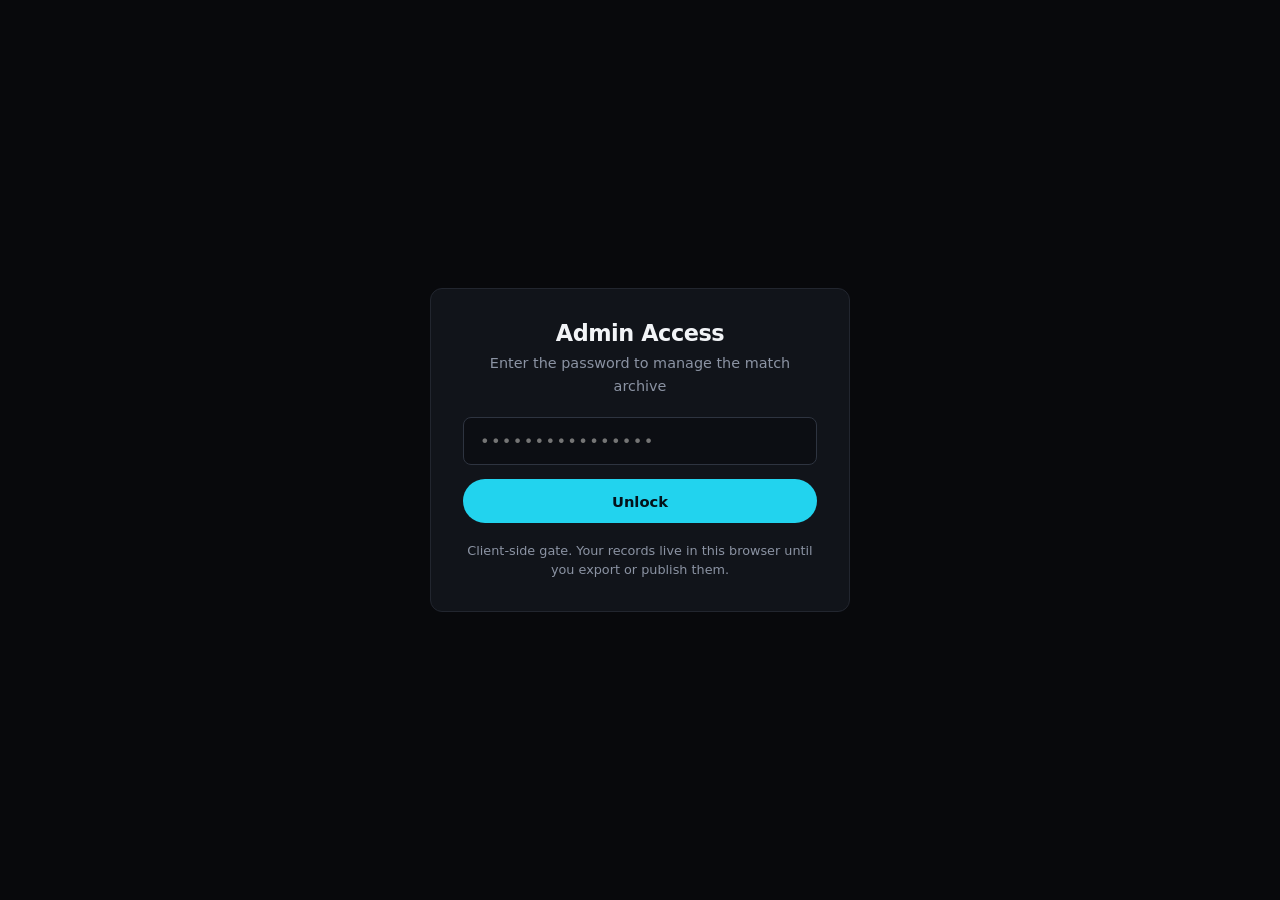
==== admin/index.html @ 0347178e "NightForge Match Archive — public match history with owner admin panel Public archive of every Night" ====
<!doctype html>
<html lang="en">
  <head>
    <meta charset="UTF-8" />
    <meta name="viewport" content="width=device-width, initial-scale=1.0" />
    <meta name="theme-color" content="#08090c" />
    <meta name="robots" content="noindex, nofollow" />
    <title>Admin — Match Archive</title>
    <link rel="stylesheet" href="css/admin.css" />
  </head>
  <body>
    <!-- ================= PASSWORD GATE ================= -->
    <div id="pinGate" class="pin-gate">
      <form id="pinForm" class="pin-form" autocomplete="off">
        <h1 class="pin-title">Admin Access</h1>
        <p class="pin-hint">Enter the password to manage the match archive</p>
        <label class="visually-hidden" for="pinInput">Admin password</label>
        <input
          type="password"
          id="pinInput"
          class="pin-input"
          placeholder="••••••••••••••••"
          autocomplete="current-password"
          required
        />
        <button type="submit" class="btn btn--primary">Unlock</button>
        <p id="pinError" class="pin-error" hidden>Wrong password. Try again.</p>
        <p class="pin-note">
          Client-side gate. Your records live in this browser until you export
          or publish them.
        </p>
      </form>
    </div>

    <!-- ================= ADMIN PANEL ================= -->
    <div id="adminPanel" class="admin-panel" hidden>
      <header class="admin-header">
        <div>
          <h1 class="admin-title">Match Archive Admin</h1>
          <p
            id="status"
            class="admin-status admin-status--ok"
            role="status"
            aria-live="polite"
          ></p>
        </div>
        <div class="admin-header__actions">
          <button id="btnLock" class="btn btn--ghost">Lock</button>
        </div>
      </header>

      <div class="admin-body">
        <!-- ---------- RECORDS ---------- -->
        <section class="admin-section">
          <div class="admin-toolbar">
            <h2 class="admin-heading">Match records</h2>
            <span id="itemCount" class="item-count"></span>
          </div>

          <div class="admin-toolbar">
            <button id="btnAdd" class="btn btn--primary">+ Add match</button>
            <button id="btnRemoveDemo" class="btn btn--secondary">
              Remove sample records
            </button>
          </div>

          <div id="itemList" class="item-list"></div>
        </section>

        <!-- ---------- PUBLISH ---------- -->
        <section class="admin-section">
          <h2 class="admin-heading">Publish</h2>
          <p class="admin-help">
            The public archive reads <code>data/matches.json</code>. To make a
            change visible online, publish it here or export the file and commit
            it yourself.
          </p>

          <div class="publish-grid">
            <div class="publish-card">
              <h3 class="publish-card__title">1 · Export</h3>
              <p class="admin-help">
                Download the JSON, then copy it into
                <code>data/matches.json</code> and commit. Works without any
                GitHub setup.
              </p>
              <div class="publish-card__actions">
                <button id="btnExportMatches" class="btn btn--secondary">
                  Download matches.json
                </button>
                <button id="btnExportTeam" class="btn btn--secondary">
                  Download team.json
                </button>
              </div>
            </div>

            <div class="publish-card">
              <h3 class="publish-card__title">2 · Publish directly</h3>
              <p class="admin-help">
                Paste a GitHub token with <em>Contents: write</em> on this repo.
                It is kept in memory for this session only — never saved to
                disk, never in the page source.
              </p>
              <label class="field">
                <span>GitHub token</span>
                <input
                  type="password"
                  id="tokenInput"
                  class="pin-input"
                  placeholder="github_pat_…"
                  autocomplete="off"
                />
              </label>
              <div class="publish-card__actions">
                <button id="btnPublish" class="btn btn--primary">
                  Publish to GitHub
                </button>
              </div>
            </div>
          </div>

          <div class="admin-toolbar admin-toolbar--end">
            <button id="btnResetAll" class="btn btn--danger">
              Discard local changes
            </button>
          </div>
        </section>

        <!-- ---------- TEAM ---------- -->
        <section class="admin-section">
          <h2 class="admin-heading">Team details</h2>
          <form id="teamForm" class="team-form">
            <label class="field">
              <span>Team name</span>
              <input type="text" id="teamName" />
            </label>
            <label class="field">
              <span>Tagline</span>
              <input type="text" id="teamTagline" />
            </label>
            <label class="field field--wide">
              <span>About</span>
              <textarea id="teamAbout" rows="3"></textarea>
            </label>
            <div class="field-row">
              <label class="field">
                <span>City</span>
                <input type="text" id="teamCity" />
              </label>
              <label class="field">
                <span>Email</span>
                <input type="email" id="teamEmail" />
              </label>
            </div>
            <div class="field-row">
              <label class="field">
                <span>WhatsApp (digits, country code first)</span>
                <input
                  type="tel"
                  id="teamWhatsapp"
                  placeholder="919876543210"
                />
              </label>
              <label class="field">
                <span>Instagram (handle)</span>
                <input
                  type="text"
                  id="teamInstagram"
                  placeholder="nightforge"
                />
              </label>
            </div>
            <label class="field">
              <span>YouTube (handle)</span>
              <input type="text" id="teamYoutube" placeholder="nightforge" />
            </label>
            <div class="admin-toolbar">
              <button type="submit" class="btn btn--primary">
                Save team details
              </button>
            </div>
          </form>
        </section>
      </div>
    </div>

    <!-- ================= EDIT DIALOG ================= -->
    <dialog id="editDialog" class="edit-dialog">
      <form id="editForm" method="dialog">
        <h2 id="dialogTitle" class="dialog-title">Add match</h2>
        <input type="hidden" id="editId" />

        <div class="field-row">
          <label class="field">
            <span>Date *</span>
            <input type="date" id="editDate" required />
          </label>
          <label class="field">
            <span>Result *</span>
            <select id="editResult"></select>
          </label>
        </div>

        <div class="field-row">
          <label class="field">
            <span>Mode *</span>
            <select id="editMode"></select>
          </label>
          <label class="field">
            <span>Event type *</span>
            <select id="editEvent"></select>
          </label>
        </div>

        <label class="field">
          <span>Event name *</span>
          <input
            type="text"
            id="editEventName"
            placeholder="NightForge Weekly Cup #13"
            required
          />
        </label>

        <div class="field-row">
          <label class="field">
            <span>Opponent *</span>
            <input
              type="text"
              id="editOpponent"
              placeholder="Team Velocity"
              required
            />
          </label>
          <label class="field">
            <span>Map / arena</span>
            <input type="text" id="editMap" placeholder="Mirage" />
          </label>
        </div>

        <div class="field-row">
          <label class="field">
            <span>Score</span>
            <input type="text" id="editScore" placeholder="13-7" />
          </label>
          <label class="field">
            <span>Placement</span>
            <input
              type="number"
              id="editPlacement"
              min="1"
              step="1"
              placeholder="1"
            />
          </label>
        </div>

        <div class="field-row">
          <label class="field">
            <span>Entry fee (₹)</span>
            <input
              type="number"
              id="editEntryFee"
              min="0"
              step="1"
              placeholder="500"
            />
          </label>
          <label class="field">
            <span>Prize won (₹)</span>
            <input
              type="number"
              id="editPrize"
              min="0"
              step="1"
              placeholder="10000"
            />
          </label>
        </div>

        <label class="field">
          <span>Notes</span>
          <textarea
            id="editNotes"
            rows="2"
            placeholder="How the match went"
          ></textarea>
        </label>

        <label class="check">
          <input type="checkbox" id="editDemo" />
          <span>This is a sample record</span>
        </label>

        <p id="editError" class="pin-error" role="alert" hidden></p>

        <div class="dialog-actions">
          <button type="button" id="btnCancelEdit" class="btn btn--ghost">
            Cancel
          </button>
          <button type="submit" class="btn btn--primary">Save match</button>
        </div>
      </form>
    </dialog>

    <script src="js/admin.js"></script>
  </body>
</html>
---- admin/css/admin.css ----
/* ==========================================================================
   Match Archive — admin panel styles

   Same palette as the public site so the panel feels like part of the
   product, not a bolt-on. Denser than the public site: this is a tool,
   and tools get tighter spacing and smaller type.
   ========================================================================== */

:root {
  --bg: #08090c;
  --bg-2: #0c0e13;
  --card: #11141a;
  --card-2: #161a22;
  --line: #22262f;
  --line-2: #2e3440;
  --fg: #f2f4f7;
  --fg-2: #ccd2dc;
  --muted: #8b93a3;
  --accent: #22d3ee;
  --accent-ink: #04121a;
  --accent-dim: rgb(34 211 238 / 12%);
  --danger: #f87171;
  --danger-dim: rgb(248 113 113 / 12%);
  --ok: #34d399;
  --warn: #fbbf24;
  --radius: 12px;
  --radius-sm: 8px;
  --font-d:
    "Space Grotesk", system-ui, -apple-system, "Segoe UI", roboto, sans-serif;
  --font-m:
    "JetBrains Mono", ui-monospace, sfmono-regular, menlo, consolas, monospace;
  --ease: cubic-bezier(0.2, 0.7, 0.2, 1);
  --dur: 0.2s;
}

*,
*::before,
*::after {
  box-sizing: border-box;
}

body {
  margin: 0;
  background: var(--bg);
  color: var(--fg);
  font-family: var(--font-d);
  font-size: 15px;
  line-height: 1.55;
  -webkit-font-smoothing: antialiased;
}

h1,
h2,
h3 {
  margin: 0;
  font-weight: 700;
  letter-spacing: -0.02em;
  line-height: 1.15;
}

p {
  margin: 0 0 var(--space, 12px);
}

code {
  padding: 1px 5px;
  border-radius: 5px;
  background: var(--card-2);
  font-family: var(--font-m);
  font-size: 0.85em;
}

:focus-visible {
  outline: 2px solid var(--accent);
  outline-offset: 2px;
}

.visually-hidden {
  position: absolute;
  width: 1px;
  height: 1px;
  overflow: hidden;
  clip-path: inset(50%);
  white-space: nowrap;
  border: 0;
}

/* --- Buttons -------------------------------------------------------------- */

.btn {
  display: inline-flex;
  align-items: center;
  justify-content: center;
  gap: 8px;
  min-height: 44px;
  padding: 0 20px;
  border: 1.5px solid transparent;
  border-radius: 999px;
  font-family: inherit;
  font-size: 0.92rem;
  font-weight: 500;
  cursor: pointer;
  transition:
    transform var(--dur) var(--ease),
    background-color var(--dur) var(--ease),
    border-color var(--dur) var(--ease),
    color var(--dur) var(--ease);
}

.btn:hover {
  transform: translateY(-1px);
}

.btn--primary {
  background: var(--accent);
  color: var(--accent-ink);
  font-weight: 700;
}

.btn--primary:hover {
  box-shadow: 0 6px 20px rgb(34 211 238 / 20%);
}

.btn--secondary {
  border-color: var(--line-2);
  background: var(--card);
  color: var(--fg);
}

.btn--secondary:hover {
  border-color: var(--accent);
  color: var(--accent);
}

.btn--ghost {
  border-color: var(--line-2);
  background: transparent;
  color: var(--fg-2);
}

.btn--ghost:hover {
  border-color: var(--accent);
  color: var(--accent);
}

.btn--danger {
  border-color: rgb(248 113 113 / 40%);
  background: var(--danger-dim);
  color: var(--danger);
}

.btn--danger:hover {
  border-color: var(--danger);
}

.btn--tiny {
  min-height: 38px;
  padding: 0 14px;
  border-color: var(--line-2);
  background: transparent;
  color: var(--fg-2);
  font-size: 0.83rem;
}

.btn--tiny:hover {
  border-color: var(--accent);
  color: var(--accent);
}

.btn--tiny.btn--danger:hover {
  border-color: var(--danger);
  color: var(--danger);
}

/* --- Password gate -------------------------------------------------------- */

.pin-gate {
  display: grid;
  place-items: center;
  min-height: 100vh;
  padding: 24px;
}

.pin-form {
  width: min(420px, 100%);
  padding: 32px;
  border: 1px solid var(--line);
  border-radius: var(--radius);
  background: var(--card);
  text-align: center;
}

.pin-title {
  margin-bottom: 6px;
  font-size: 1.4rem;
}

.pin-hint {
  margin-bottom: 20px;
  color: var(--muted);
  font-size: 0.9rem;
}

.pin-input {
  width: 100%;
  min-height: 48px;
  margin-bottom: 14px;
  padding: 0 16px;
  border: 1.5px solid var(--line-2);
  border-radius: var(--radius-sm);
  background: var(--bg-2);
  color: var(--fg);
  font-family: var(--font-m);
  font-size: 1rem;
  letter-spacing: 0.08em;
}

.pin-input:focus {
  border-color: var(--accent);
  outline: none;
}

.pin-form .btn {
  width: 100%;
}

.pin-error {
  margin: 14px 0 0;
  color: var(--danger);
  font-size: 0.88rem;
}

.pin-note {
  margin: 18px 0 0;
  color: var(--muted);
  font-size: 0.8rem;
  line-height: 1.5;
}

/* --- Admin shell ---------------------------------------------------------- */

.admin-header {
  display: flex;
  flex-wrap: wrap;
  gap: 16px;
  align-items: center;
  justify-content: space-between;
  padding: 20px clamp(16px, 4vw, 40px);
  border-bottom: 1px solid var(--line);
  background: var(--bg-2);
}

.admin-title {
  font-size: 1.2rem;
}

.admin-status {
  margin: 4px 0 0;
  font-family: var(--font-m);
  font-size: 0.78rem;
}

.admin-status--ok {
  color: var(--ok);
}

.admin-status--warn {
  color: var(--warn);
}

.admin-status--error {
  color: var(--danger);
}

.admin-body {
  width: min(940px, 100%);
  margin-inline: auto;
  padding: clamp(20px, 4vw, 36px) clamp(16px, 4vw, 24px) 64px;
}

.admin-section {
  margin-bottom: 40px;
  padding: 24px;
  border: 1px solid var(--line);
  border-radius: var(--radius);
  background: var(--card);
}

.admin-heading {
  font-size: 1.05rem;
}

.admin-help {
  margin: 8px 0 16px;
  color: var(--muted);
  font-size: 0.87rem;
  line-height: 1.55;
}

.admin-toolbar {
  display: flex;
  flex-wrap: wrap;
  gap: 12px;
  align-items: center;
  margin-bottom: 18px;
}

.admin-toolbar--end {
  justify-content: flex-end;
  margin: 20px 0 0;
}

.item-count {
  margin-inline-start: auto;
  color: var(--muted);
  font-family: var(--font-m);
  font-size: 0.78rem;
}

.admin-empty {
  padding: 32px;
  border: 1px dashed var(--line-2);
  border-radius: var(--radius-sm);
  color: var(--muted);
  text-align: center;
}

/* --- Record list ---------------------------------------------------------- */

.item-list {
  display: grid;
  gap: 8px;
}

.row {
  display: flex;
  gap: 14px;
  align-items: center;
  padding: 14px 16px;
  border: 1px solid var(--line);
  border-radius: var(--radius-sm);
  background: var(--bg-2);
}

.row__main {
  min-width: 0;
  flex: 1;
}

.row__title {
  margin-bottom: 5px;
  font-size: 0.96rem;
  font-weight: 500;
  overflow-wrap: anywhere;
}

.row__meta {
  display: flex;
  flex-wrap: wrap;
  gap: 8px;
  align-items: center;
  color: var(--muted);
  font-family: var(--font-m);
  font-size: 0.74rem;
}

.row__date {
  letter-spacing: 0.06em;
}

.row__badge {
  padding: 2px 8px;
  border: 1px solid var(--line-2);
  border-radius: 6px;
}

.row__badge--W {
  border-color: rgb(52 211 153 / 40%);
  color: var(--ok);
}

.row__badge--L {
  border-color: rgb(248 113 113 / 40%);
  color: var(--danger);
}

.row__badge--D {
  border-color: rgb(251 191 36 / 40%);
  color: var(--warn);
}

.row__fee {
  letter-spacing: 0.02em;
}

.row__actions {
  display: flex;
  flex: none;
  gap: 8px;
}

.row-tag {
  margin-inline-start: 6px;
  padding: 1px 7px;
  border: 1px solid rgb(251 191 36 / 40%);
  border-radius: 5px;
  color: var(--warn);
  font-family: var(--font-m);
  font-size: 0.62rem;
  letter-spacing: 0.08em;
  text-transform: uppercase;
}

/* --- Publish cards -------------------------------------------------------- */

.publish-grid {
  display: grid;
  grid-template-columns: repeat(2, minmax(0, 1fr));
  gap: 14px;
}

.publish-card {
  padding: 18px;
  border: 1px solid var(--line);
  border-radius: var(--radius-sm);
  background: var(--bg-2);
}

.publish-card__title {
  margin-bottom: 4px;
  font-size: 0.95rem;
}

.publish-card__actions {
  display: flex;
  flex-wrap: wrap;
  gap: 10px;
  margin-top: 14px;
}

.publish-card .btn {
  font-size: 0.85rem;
}

/* --- Forms ---------------------------------------------------------------- */

.field {
  display: block;
  margin-bottom: 14px;
}

.field > span {
  display: block;
  margin-bottom: 5px;
  color: var(--muted);
  font-family: var(--font-m);
  font-size: 0.72rem;
  letter-spacing: 0.08em;
  text-transform: uppercase;
}

.field input,
.field select,
.field textarea {
  width: 100%;
  min-height: 46px;
  padding: 10px 14px;
  border: 1.5px solid var(--line-2);
  border-radius: var(--radius-sm);
  background: var(--bg-2);
  color: var(--fg);
  font-family: inherit;
  font-size: 0.92rem;
}

.field textarea {
  min-height: 70px;
  resize: vertical;
}

.field--wide {
  width: 100%;
}

.field-row {
  display: grid;
  grid-template-columns: repeat(2, minmax(0, 1fr));
  gap: 14px;
}

.check {
  display: flex;
  gap: 10px;
  align-items: center;
  min-height: 44px;
  margin-bottom: 6px;
  color: var(--fg-2);
  font-size: 0.9rem;
  cursor: pointer;
}

.check input {
  width: 18px;
  height: 18px;
  accent-color: var(--accent);
}

/* The focus ring comes last so it wins over the base field rule
   regardless of which field type is focused. */
.field input:focus,
.field select:focus,
.field textarea:focus {
  border-color: var(--accent);
  outline: none;
}

/* --- Dialog --------------------------------------------------------------- */

.edit-dialog {
  width: min(640px, calc(100% - 32px));
  max-height: 90vh;
  padding: 28px;
  overflow-y: auto;
  border: 1px solid var(--line-2);
  border-radius: var(--radius);
  background: var(--card);
  color: var(--fg);
}

.edit-dialog::backdrop {
  background: rgb(0 0 0 / 72%);
  backdrop-filter: blur(4px);
}

.dialog-title {
  margin-bottom: 20px;
  font-size: 1.25rem;
}

.dialog-actions {
  display: flex;
  gap: 12px;
  justify-content: flex-end;
  margin-top: 22px;
  padding-top: 18px;
  border-top: 1px solid var(--line);
}

/* --- Responsive ----------------------------------------------------------- */

@media (width <= 720px) {
  .publish-grid {
    grid-template-columns: minmax(0, 1fr);
  }

  .field-row {
    grid-template-columns: minmax(0, 1fr);
  }

  .row {
    flex-direction: column;
    align-items: stretch;
  }

  .row__actions {
    justify-content: flex-end;
  }
}

/* --- Reduced motion ------------------------------------------------------- */

@media (prefers-reduced-motion: reduce) {
  *,
  *::before,
  *::after {
    animation-duration: 0.01ms;
    animation-iteration-count: 1;
    transition-duration: 0.01ms;
  }
}
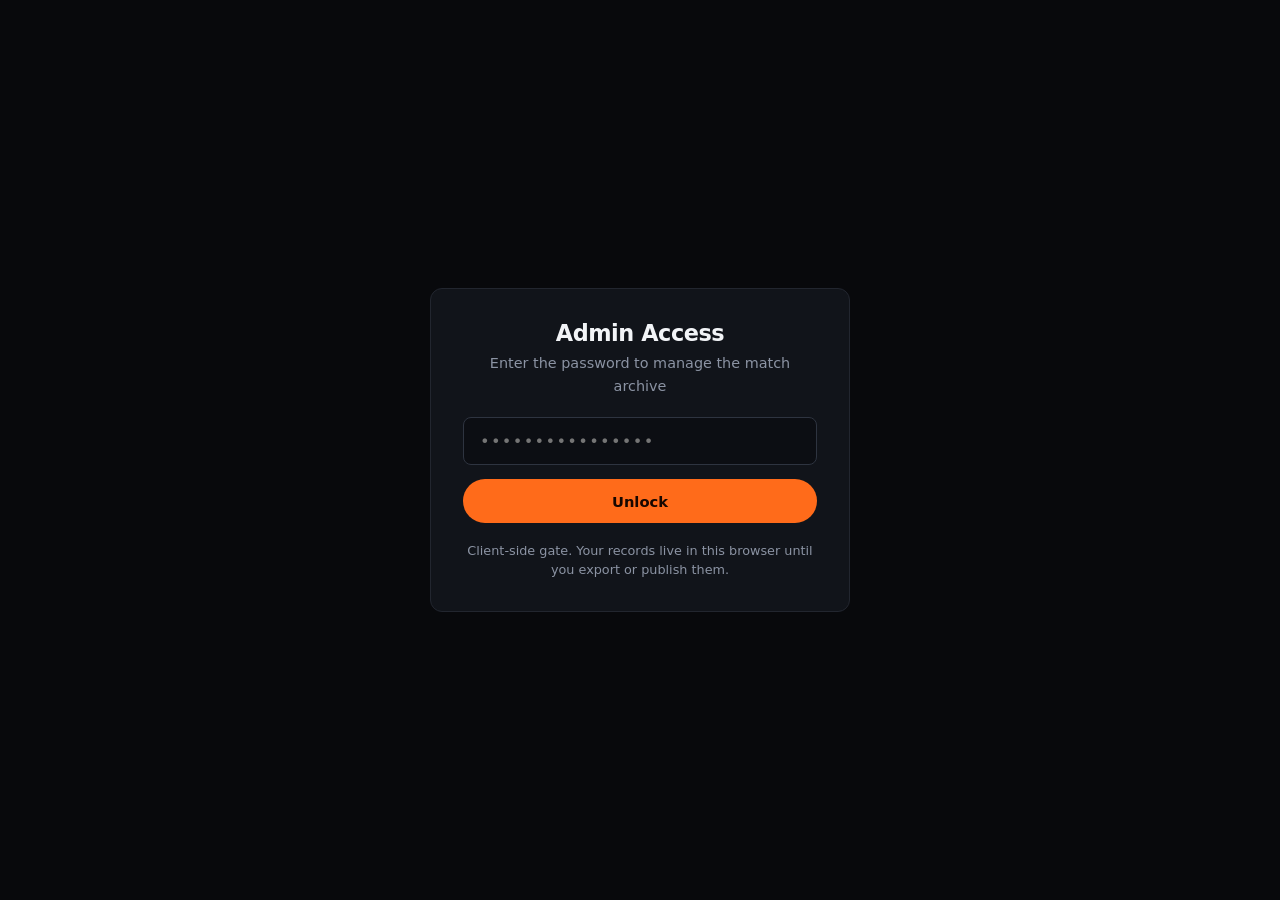
==== commit 6c996d7e: "Rebrand to TEAM QUANTUM GAMING; clean archive; add round-by-round scores; UI polish" ====
--- a/admin/index.html
+++ b/admin/index.html
@@ -5,7 +5,7 @@
     <meta name="viewport" content="width=device-width, initial-scale=1.0" />
     <meta name="theme-color" content="#08090c" />
     <meta name="robots" content="noindex, nofollow" />
-    <title>Admin — Match Archive</title>
+    <title>Admin — Free Fire MAX Match Archive</title>
     <link rel="stylesheet" href="css/admin.css" />
   </head>
   <body>
@@ -50,6 +50,120 @@
       </header>
 
       <div class="admin-body">
+        <!-- ---------- AI ASSISTANT ---------- -->
+        <section class="admin-section admin-section--ai">
+          <div class="admin-toolbar">
+            <h2 class="admin-heading">AI match assistant</h2>
+            <span class="ai-badge">Draft only</span>
+          </div>
+          <p class="admin-help">
+            Describe a match in plain language and the assistant drafts the
+            record for you. It fills the editor below — nothing is saved until
+            you press <strong>Save match</strong>, and it can never publish on
+            its own.
+          </p>
+
+          <div class="publish-grid">
+            <div class="publish-card">
+              <h3 class="publish-card__title">1 · Connect</h3>
+              <p class="admin-help">
+                Any OpenAI-compatible endpoint works — OpenAI, OpenRouter, Groq,
+                Together, or a local Ollama. The key stays in this tab only. It
+                is never written to disk or to browser storage.
+              </p>
+
+              <label class="field">
+                <span>Provider</span>
+                <select id="aiPreset"></select>
+              </label>
+
+              <label class="field">
+                <span>Base URL</span>
+                <input
+                  type="url"
+                  id="aiBaseUrl"
+                  placeholder="https://api.openai.com/v1"
+                  spellcheck="false"
+                  autocomplete="off"
+                />
+              </label>
+
+              <label class="field">
+                <span>Model</span>
+                <input
+                  type="text"
+                  id="aiModel"
+                  placeholder="gpt-4o-mini"
+                  spellcheck="false"
+                  autocomplete="off"
+                />
+              </label>
+
+              <label class="field">
+                <span>API key</span>
+                <input
+                  type="password"
+                  id="aiKey"
+                  class="pin-input"
+                  placeholder="sk-…"
+                  autocomplete="off"
+                />
+              </label>
+              <div class="publish-card__actions">
+                <button id="btnAiTest" class="btn btn--secondary" type="button">
+                  Test connection
+                </button>
+              </div>
+              <p
+                id="aiConnectStatus"
+                class="admin-help"
+                role="status"
+                aria-live="polite"
+              ></p>
+            </div>
+
+            <div class="publish-card">
+              <h3 class="publish-card__title">2 · Describe the match</h3>
+              <p class="admin-help">
+                Write it the way you would say it. The assistant reads the
+                archive's current totals, so it can work out the net money and
+                the running record for you.
+              </p>
+              <label class="field">
+                <span>What happened?</span>
+                <textarea
+                  id="aiPrompt"
+                  rows="4"
+                  placeholder="Won 3-1 against Team Velocity in the TEAM QUANTUM GAMING Cup on 21 Oct, Clash Squad on Bermuda. Entry was 48 per team, we won 448."
+                ></textarea>
+              </label>
+              <div class="publish-card__actions">
+                <button id="btnAiDraft" class="btn btn--primary" type="button">
+                  Draft the record
+                </button>
+                <button
+                  id="btnAiSample"
+                  class="btn btn--secondary"
+                  type="button"
+                >
+                  Use an example
+                </button>
+              </div>
+              <p
+                id="aiStatus"
+                class="admin-help"
+                role="status"
+                aria-live="polite"
+              ></p>
+            </div>
+          </div>
+
+          <div class="ai-math" id="aiMath" hidden>
+            <h3 class="ai-math__title">What the assistant worked out</h3>
+            <dl class="ai-math__grid" id="aiMathGrid"></dl>
+          </div>
+        </section>
+
         <!-- ---------- RECORDS ---------- -->
         <section class="admin-section">
           <div class="admin-toolbar">
@@ -138,10 +252,18 @@
               <span>Tagline</span>
               <input type="text" id="teamTagline" />
             </label>
+            <label class="field">
+              <span>Tagline (Hindi, optional)</span>
+              <input type="text" id="teamTaglineHi" />
+            </label>
             <label class="field field--wide">
               <span>About</span>
               <textarea id="teamAbout" rows="3"></textarea>
             </label>
+            <label class="field field--wide">
+              <span>About (Hindi, optional)</span>
+              <textarea id="teamAboutHi" rows="3"></textarea>
+            </label>
             <div class="field-row">
               <label class="field">
                 <span>City</span>
@@ -174,6 +296,20 @@
               <span>YouTube (handle)</span>
               <input type="text" id="teamYoutube" placeholder="nightforge" />
             </label>
+            <label class="field field--wide">
+              <span>Lineup — one player per line</span>
+              <textarea
+                id="teamRoster"
+                rows="4"
+                placeholder="TQG.KΛIZEN07 | Sniper, IGL&#10;ASTROO!! | Supporter&#10;TQG.ZYOTO17 | Rusher"
+              ></textarea>
+            </label>
+            <p class="admin-help">
+              Format: <code>Name | Role, Role</code>. Add
+              <code>| guest</code> at the end for a player who joined for one
+              match only. Leave a line empty for a slot that is still open.
+            </p>
+            <p id="teamRosterError" class="pin-error" role="alert" hidden></p>
             <div class="admin-toolbar">
               <button type="submit" class="btn btn--primary">
                 Save team details
@@ -196,6 +332,17 @@
             <input type="date" id="editDate" required />
           </label>
           <label class="field">
+            <span>Start time</span>
+            <input type="time" id="editTime" />
+          </label>
+        </div>
+
+        <div class="field-row">
+          <label class="field">
+            <span>Status *</span>
+            <select id="editStatus"></select>
+          </label>
+          <label class="field">
             <span>Result *</span>
             <select id="editResult"></select>
           </label>
@@ -211,37 +358,30 @@
             <select id="editEvent"></select>
           </label>
         </div>
-
         <label class="field">
-          <span>Event name *</span>
+          <span>Event name</span>
           <input
             type="text"
             id="editEventName"
-            placeholder="NightForge Weekly Cup #13"
-            required
+            placeholder="TEAM QUANTUM GAMING Cup #13"
           />
         </label>
 
         <div class="field-row">
           <label class="field">
-            <span>Opponent *</span>
-            <input
-              type="text"
-              id="editOpponent"
-              placeholder="Team Velocity"
-              required
-            />
-          </label>
-          <label class="field">
-            <span>Map / arena</span>
-            <input type="text" id="editMap" placeholder="Mirage" />
+            <span>Opponent</span>
+            <input type="text" id="editOpponent" placeholder="Team Velocity" />
+          </label>
+          <label class="field">
+            <span>Map</span>
+            <input type="text" id="editMap" placeholder="Bermuda" />
           </label>
         </div>
 
         <div class="field-row">
           <label class="field">
             <span>Score</span>
-            <input type="text" id="editScore" placeholder="13-7" />
+            <input type="text" id="editScore" placeholder="3-1" />
           </label>
           <label class="field">
             <span>Placement</span>
@@ -255,6 +395,26 @@
           </label>
         </div>
 
+        <!-- Round-by-round. Only for a played round-series (Clash Squad /
+             Lone Wolf). The owner records who won each round; the card shows
+             the sequence instead of a bare aggregate score. -->
+        <div class="field field--wide" id="roundsEditor" hidden>
+          <span>Rounds</span>
+          <p class="admin-help">
+            Record who won each round. Pick the side, then press Add.
+          </p>
+          <div class="rounds-builder">
+            <select id="editRoundTeam" class="rounds-select">
+              <option value="NF">TQ (us)</option>
+              <option value="OPP">Opponent</option>
+            </select>
+            <button type="button" id="btnAddRound" class="btn btn--secondary">
+              + Add round
+            </button>
+          </div>
+          <div class="rounds-list" id="roundsList"></div>
+        </div>
+
         <div class="field-row">
           <label class="field">
             <span>Entry fee (₹)</span>
@@ -279,6 +439,30 @@
         </div>
 
         <label class="field">
+          <span>Prize per winner (₹) — for a scheduled match</span>
+          <input
+            type="number"
+            id="editPrizePerWinner"
+            min="0"
+            step="1"
+            placeholder="112"
+          />
+        </label>
+
+        <label class="field field--wide">
+          <span>Lineup — one in-game name per line</span>
+          <textarea
+            id="editRoster"
+            rows="3"
+            placeholder="TQG.KΛIZEN07&#10;ASTROO!!&#10;TQG.ZYOTO17"
+          ></textarea>
+        </label>
+        <p class="admin-help">
+          Leave a line empty for a player who has not been named yet. The public
+          page shows that slot as open rather than hiding it.
+        </p>
+
+        <label class="field">
           <span>Notes</span>
           <textarea
             id="editNotes"
@@ -303,6 +487,7 @@
       </form>
     </dialog>
 
+    <script src="js/ai.js"></script>
     <script src="js/admin.js"></script>
   </body>
 </html>
--- a/admin/css/admin.css
+++ b/admin/css/admin.css
@@ -16,9 +16,9 @@
   --fg: #f2f4f7;
   --fg-2: #ccd2dc;
   --muted: #8b93a3;
-  --accent: #22d3ee;
-  --accent-ink: #04121a;
-  --accent-dim: rgb(34 211 238 / 12%);
+  --accent: #ff6b1a;
+  --accent-ink: #170700;
+  --accent-dim: rgb(255 107 26 / 12%);
   --danger: #f87171;
   --danger-dim: rgb(248 113 113 / 12%);
   --ok: #34d399;
@@ -118,7 +118,7 @@
 }
 
 .btn--primary:hover {
-  box-shadow: 0 6px 20px rgb(34 211 238 / 20%);
+  box-shadow: 0 6px 20px rgb(255 107 26 / 20%);
 }
 
 .btn--secondary {
@@ -237,6 +237,140 @@
   line-height: 1.5;
 }
 
+/* --- AI assistant --------------------------------------------------------- */
+/* The AI section is the panel's headline feature, so it gets the accent
+   treatment — a cut corner and an ember edge — to mark it apart from the
+   plain publish cards. */
+
+.admin-section--ai {
+  position: relative;
+  padding: 20px;
+  border: 1px solid var(--line);
+  border-radius: var(--radius);
+  background:
+    linear-gradient(var(--card), var(--card)) padding-box,
+    linear-gradient(
+        135deg,
+        var(--accent-line, rgb(255 107 26 / 38%)),
+        var(--line) 60%
+      )
+      border-box;
+}
+
+.admin-section--ai::before {
+  content: "";
+  position: absolute;
+  top: 0;
+  left: 20px;
+  width: 64px;
+  height: 2px;
+  background: var(--accent);
+}
+
+/* "Draft only" — the badge that states the rule the assistant lives by. */
+.ai-badge {
+  display: inline-flex;
+  align-items: center;
+  min-height: 26px;
+  padding: 0 12px;
+  border: 1px solid var(--accent);
+  border-radius: 999px;
+  background: var(--accent-dim);
+  color: var(--accent);
+  font-family: var(--font-m);
+  font-size: 0.68rem;
+  font-weight: 700;
+  letter-spacing: 0.12em;
+  text-transform: uppercase;
+  white-space: nowrap;
+}
+
+/* The status line under the prompt. Three states, three colours. */
+.admin-help--ok {
+  color: var(--ok);
+}
+
+.admin-help--warn {
+  color: var(--warn);
+}
+
+.admin-help--error {
+  color: var(--danger);
+}
+
+/* The "it did the maths" panel — the totals before and after the draft. */
+.ai-math {
+  margin-top: 18px;
+  padding: 16px;
+  border: 1px solid var(--line);
+  border-radius: var(--radius-sm);
+  background: var(--bg-2);
+}
+
+.ai-math[hidden] {
+  display: none;
+}
+
+.ai-math__title {
+  margin-bottom: 12px;
+  color: var(--muted);
+  font-family: var(--font-m);
+  font-size: 0.7rem;
+  font-weight: 500;
+  letter-spacing: 0.14em;
+  text-transform: uppercase;
+}
+
+.ai-math__grid {
+  display: grid;
+  grid-template-columns: repeat(auto-fit, minmax(180px, 1fr));
+  gap: 1px;
+  margin: 0;
+  overflow: hidden;
+  border: 1px solid var(--line);
+  border-radius: var(--radius-sm);
+  background: var(--line);
+}
+
+.ai-math__row {
+  display: flex;
+  align-items: baseline;
+  justify-content: space-between;
+  gap: 12px;
+  padding: 10px 12px;
+  background: var(--card);
+}
+
+.ai-math__row dt {
+  color: var(--muted);
+  font-size: 0.8rem;
+}
+
+.ai-math__row dd {
+  margin: 0;
+  font-size: 0.85rem;
+  font-variant-numeric: tabular-nums;
+  font-weight: 700;
+}
+/* The AI panel's buttons. The rule sits ABOVE the .btn:disabled rules
+   below, because a more specific rule must never come after a less
+   specific one that it overrides. */
+.publish-card .btn {
+  font-size: 0.85rem;
+}
+
+/* The button is disabled while the request is in flight. */
+.btn:disabled {
+  opacity: 55%;
+  cursor: progress;
+  transform: none;
+}
+
+.btn:disabled:hover {
+  transform: none;
+  box-shadow: none;
+}
+
 /* --- Admin shell ---------------------------------------------------------- */
 
 .admin-header {
@@ -389,6 +523,15 @@
   color: var(--warn);
 }
 
+/* An announced match that has not been played. It borrows the accent so
+   it reads as "upcoming" rather than as a missing value. */
+.row__badge--scheduled {
+  border-color: rgb(255 107 26 / 45%);
+  color: var(--accent);
+  letter-spacing: 0.08em;
+  text-transform: uppercase;
+}
+
 .row__fee {
   letter-spacing: 0.02em;
 }
@@ -436,10 +579,6 @@
   flex-wrap: wrap;
   gap: 10px;
   margin-top: 14px;
-}
-
-.publish-card .btn {
-  font-size: 0.85rem;
 }
 
 /* --- Forms ---------------------------------------------------------------- */
@@ -478,16 +617,8 @@
   resize: vertical;
 }
 
-.field--wide {
-  width: 100%;
-}
-
-.field-row {
-  display: grid;
-  grid-template-columns: repeat(2, minmax(0, 1fr));
-  gap: 14px;
-}
-
+/* The sample-record toggle. It is a label, not a .field, so it keeps its
+   own compact control size. */
 .check {
   display: flex;
   gap: 10px;
@@ -503,6 +634,27 @@
   width: 18px;
   height: 18px;
   accent-color: var(--accent);
+}
+
+/* A field that is switched off because the match has not been played
+   yet. It stays readable — it is not hidden — but it is clearly inert. */
+.field input:disabled,
+.field select:disabled,
+.field textarea:disabled {
+  opacity: 45%;
+  cursor: not-allowed;
+  background: var(--bg);
+  border-color: var(--line);
+}
+
+.field--wide {
+  width: 100%;
+}
+
+.field-row {
+  display: grid;
+  grid-template-columns: repeat(2, minmax(0, 1fr));
+  gap: 14px;
 }
 
 /* The focus ring comes last so it wins over the base field rule
@@ -546,6 +698,82 @@
   border-top: 1px solid var(--line);
 }
 
+/* --- Rounds builder ------------------------------------------------------ */
+
+.rounds-builder {
+  display: flex;
+  gap: 10px;
+  align-items: center;
+  margin-bottom: 12px;
+}
+
+.rounds-select {
+  min-height: 44px;
+  padding: 0 12px;
+  border: 1.5px solid var(--line-2);
+  border-radius: var(--radius-sm);
+  background: var(--bg-2);
+  color: var(--fg);
+  font-family: inherit;
+  font-size: 0.9rem;
+}
+
+.rounds-list {
+  display: flex;
+  flex-wrap: wrap;
+  gap: 8px;
+}
+
+.round-chip-admin {
+  display: inline-flex;
+  align-items: center;
+  gap: 8px;
+  min-height: 36px;
+  padding: 4px 6px 4px 12px;
+  border: 1px solid var(--line-2);
+  border-radius: 999px;
+  background: var(--card-2);
+  font-family: var(--font-m);
+  font-size: 0.8rem;
+}
+
+.round-chip-admin[data-side="nf"] {
+  border-color: rgb(255 107 26 / 45%);
+  background: var(--accent-dim);
+  color: var(--accent);
+}
+
+.round-chip-admin[data-side="opp"] {
+  color: var(--fg-2);
+}
+
+.round-chip-admin__num {
+  opacity: 70%;
+}
+
+.round-chip-admin__team {
+  font-weight: 700;
+}
+
+.round-chip-admin__remove {
+  display: inline-grid;
+  place-items: center;
+  width: 26px;
+  height: 26px;
+  border: 0;
+  border-radius: 999px;
+  background: transparent;
+  color: var(--muted);
+  font-size: 1rem;
+  line-height: 1;
+  cursor: pointer;
+}
+
+.round-chip-admin__remove:hover {
+  background: var(--danger-dim);
+  color: var(--danger);
+}
+
 /* --- Responsive ----------------------------------------------------------- */
 
 @media (width <= 720px) {
